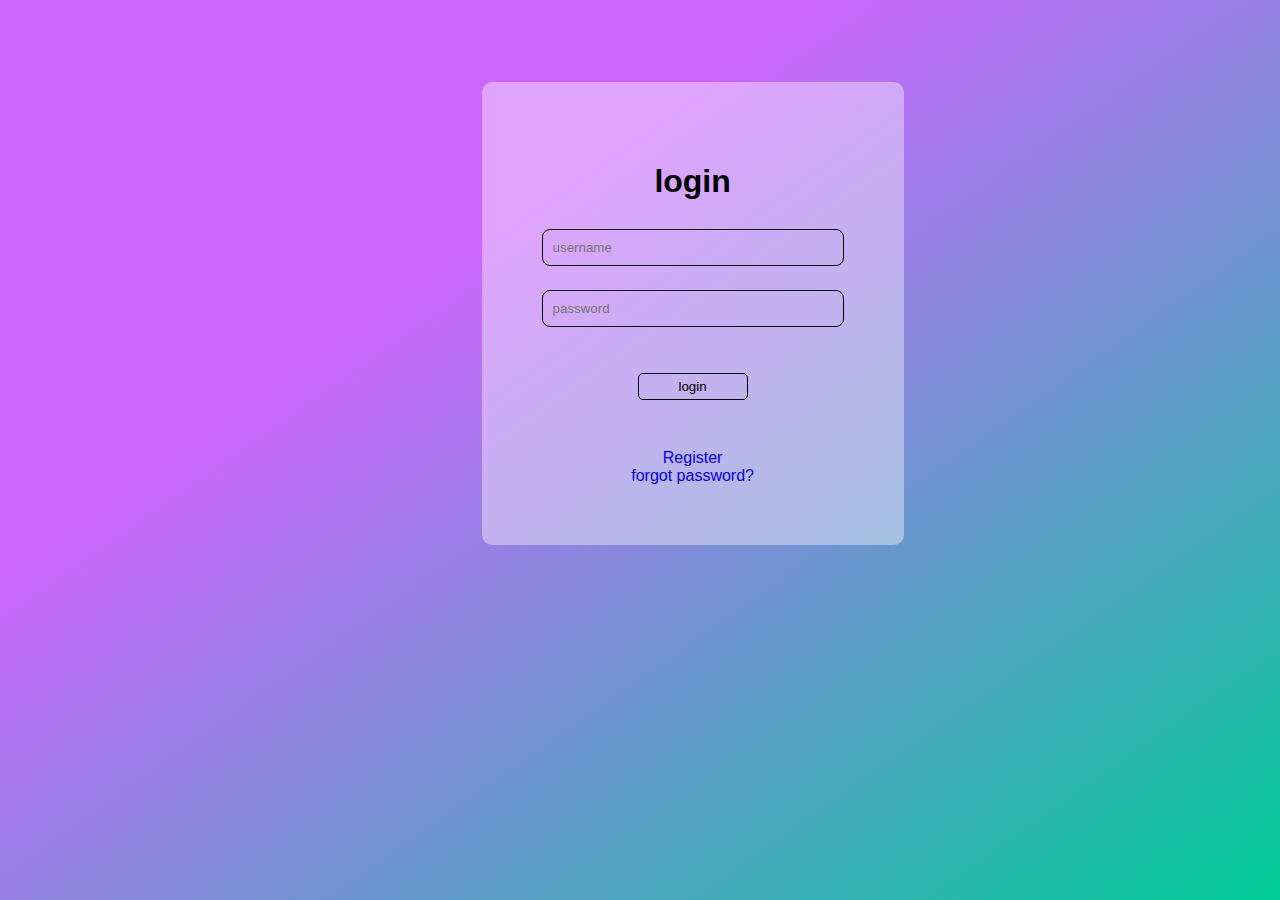
==== website/php/index.html @ 454f0320 "Beter" ====
<!DOCTYPE html>
<html>

<head>
		<link rel="stylesheet" type="text/css" href="../css/CMScss.css">
		<title>
			DreamTeam
		</title>
</head>

<body>



 	<div class="loginplekbg">
 		<h1 class="h1">login</h1>

 		<!--login formulier-->
 		<form action="/action_page.php">

  			<input class="knoppen" type="text" placeholder="username" name="username" required >
  				<br>
  			<input class="knoppen" type="password" placeholder="password" name="password" required>
  				<br />

 			<input class="loginknop  " type="submit"  value ="login">
 			<br / ><br / >


		</form>

		<br>
		<br>


		<div>

		<a class="massage" href="register.html">Register</a>

		<br>

		<a class="massage" href="tweedepagina.html">forgot password?</a>
		</div>
		<!--login formulier-->


 </div>

</body>

</html>
---- website/css/CMScss.css ----
html{
background: linear-gradient(to bottom right, #cc66ff 32%, #00cc99 100%);
background-size: 100%;
background-repeat: no-repeat;
font-family: sans-serif;
background-size: cover;
height: 100%
}

.registerplek{
text-align: center;
min-height: 550px;
background-color: rgba(255,255,255,0.4);
margin-left:37%;
margin-right:37%;
margin-top:12%;
border-radius:25px;
border-color: grey;
border-bottom:4px solid grey;
transform: translate(-0px, -80px);
text-align: center;



}

.loginplekbg{

	padding: 60px;
	position: absolute;
	margin-left:37%;
	margin-right:37%;
	margin-top:12%;
	transform: translate(-0px, -80px);
	text-align: center;
	background-color: rgba(255,255,255,0.4);
	border-radius: 10px;
}

.Registernaam{
padding-top: 40px;
font-size: 18px;
color: #333333;

}


.knoppen{
width: 270px;
padding: 10px;
margin: 15px 0;
border-radius: 8px;
/*background: rgba(166, 166, 166, );*/
background-color: rgba(255, 250, 210, 0.1);
border: 1px solid black;
}

.submit{
border:0;
height: 30px;
padding-right:20px;
padding-left:20px;
margin-top: 20px;
font-size: 17px;
background-color: transparent;
border-radius: 5px;
border: 1px solid black;
/*box-shadow: 0 3px 0 1px rgba(0,0,0,.3);*/

}

.submit:hover {
	background-color: #ADADAD;

}
.loginknop:hover {
	background-color: #ADADAD;

}

.massage{
margin-top: 20px;
text-decoration: none;

}

.loginknop{

	width: 110px;
	margin-top: 30px;
	margin-bottom: -20px;
	border-radius: 3px;
	padding: 5px;
	background-color: transparent;
	border-radius: 5px;
	border: 1px solid black;

}
input[type=text] {
  width: 280px;
  height: 15px;
  padding: 10px ;
  margin: 8px 0;
  border-radius: 8px; 
  background-color: transparent; 
  border: 1px solid black;

}


input[type=password] {
  width: 280px;
  height: 15px;
  padding: 10px;
  margin: 16px 0;
  border-radius: 8px;
  background-color: transparent;
  border: 1px solid black;

}

input[type=email] {
  width: 280px;
  height: 15px;
  padding: 10px;
  margin: 16px 0;
  border-radius: 8px;
  background-color: transparent;
  border: 1px solid black;

}

.mop{
	margin-top: 30px;
	
}
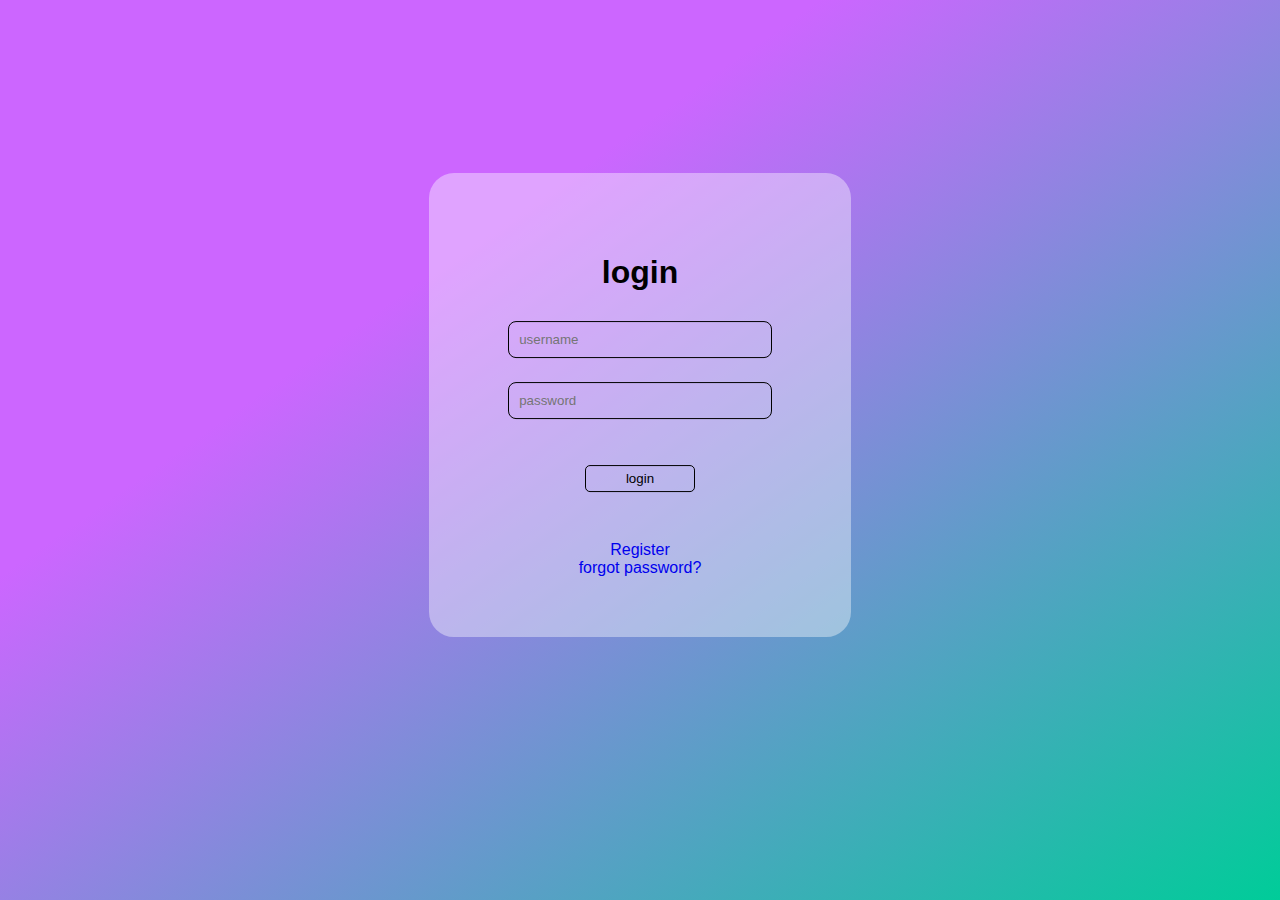
==== commit 0d254439: "Updated responsive" ====
--- a/website/php/index.html
+++ b/website/php/index.html
@@ -3,6 +3,7 @@
 
 <head>
 		<link rel="stylesheet" type="text/css" href="../css/CMScss.css">
+		<meta name="viewport" content="width=device-width, initial-scale=1.0">
 		<title>
 			DreamTeam
 		</title>
--- a/website/css/CMScss.css
+++ b/website/css/CMScss.css
@@ -7,7 +7,7 @@
 height: 100%
 }
 
-.registerplek{
+/*.registerplek{
 text-align: center;
 min-height: 550px;
 background-color: rgba(255,255,255,0.4);
@@ -19,12 +19,19 @@
 border-bottom:4px solid grey;
 transform: translate(-0px, -80px);
 text-align: center;
-
-
-
+}*/
+.registerplek{
+position: absolute;
+top: 45%;
+left: 50%;
+transform: translate(-50%,-50%);
+text-align: center;
+background-color: rgba(255,255,255,0.4);
+border-radius:25px;
+padding:20px 50px;
 }
 
-.loginplekbg{
+/*.loginplekbg{
 
 	padding: 60px;
 	position: absolute;
@@ -35,10 +42,22 @@
 	text-align: center;
 	background-color: rgba(255,255,255,0.4);
 	border-radius: 10px;
+}*/
+.loginplekbg{
+
+	padding: 60px;
+	position: absolute;
+	top: 45%;
+	left: 50%;
+	transform: translate(-50%,-50%);
+	text-align: center;
+	background-color: rgba(255,255,255,0.4);
+	border-radius: 25px;
 }
 
 .Registernaam{
-padding-top: 40px;
+padding-top:20px;
+padding-bottom:5px;
 font-size: 18px;
 color: #333333;
 
@@ -53,6 +72,7 @@
 /*background: rgba(166, 166, 166, );*/
 background-color: rgba(255, 250, 210, 0.1);
 border: 1px solid black;
+max-width: 80%
 }
 
 .submit{
@@ -101,8 +121,8 @@
   height: 15px;
   padding: 10px ;
   margin: 8px 0;
-  border-radius: 8px; 
-  background-color: transparent; 
+  border-radius: 8px;
+  background-color: transparent;
   border: 1px solid black;
 
 }
@@ -132,7 +152,4 @@
 
 .mop{
 	margin-top: 30px;
-	
 }
-
-
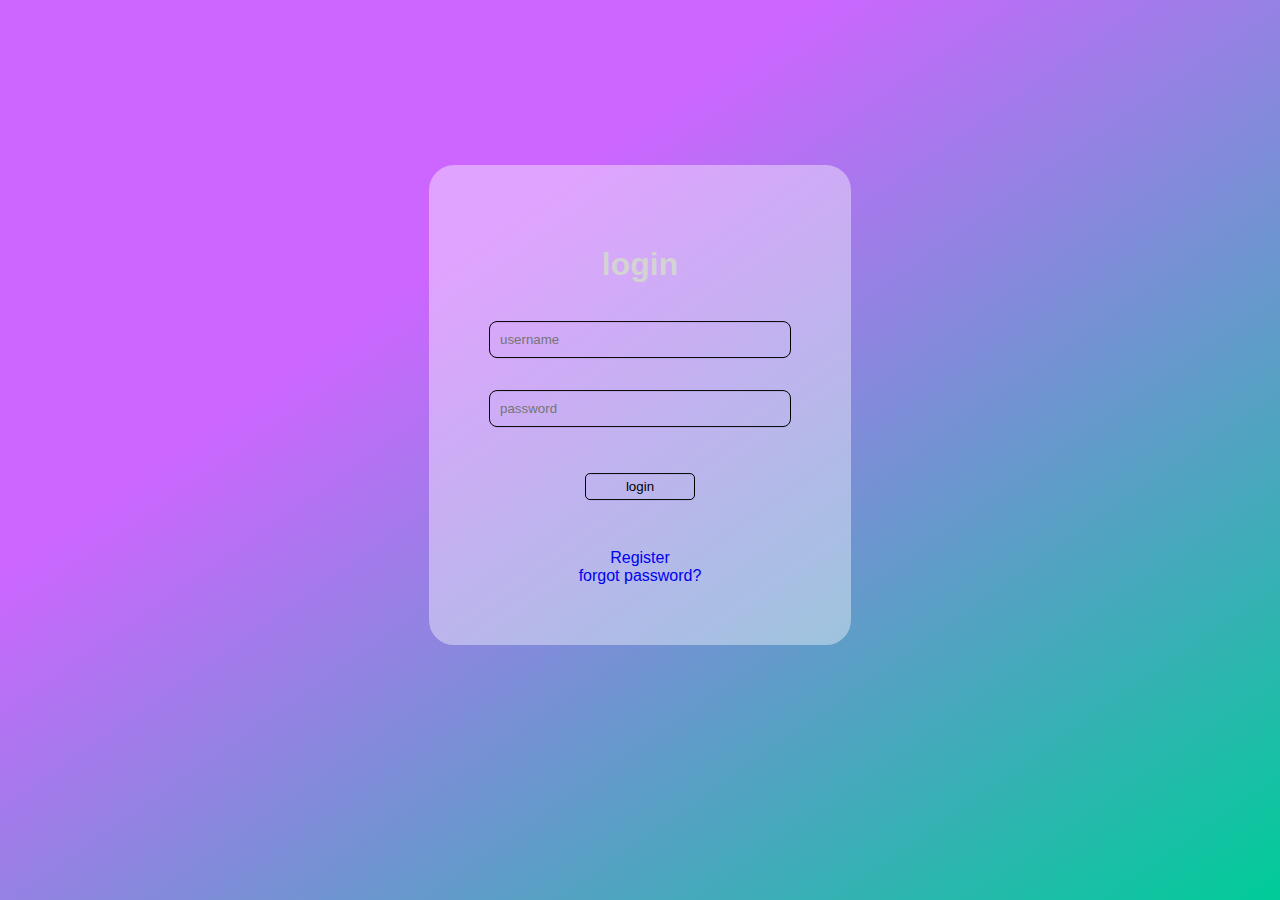
==== commit ddd48504: "login v4" ====
--- a/website/php/index.html
+++ b/website/php/index.html
@@ -3,49 +3,39 @@
 
 <head>
 		<link rel="stylesheet" type="text/css" href="../css/CMScss.css">
-		<meta name="viewport" content="width=device-width, initial-scale=1.0">
 		<title>
 			DreamTeam
 		</title>
 </head>
 
 <body>
+ 	<div class="loginplekbg">
+ 				<h1 class="h1">login</h1>
+
+ 						<!--login formulier-->
+ 						<form action="/action_page.php">
+
+  								<input class="jformulier" type="text" placeholder="username" name="username" required >
+  								<br>
+  								<input class="jformulier" type="password" placeholder="password" name="password" required>
+  								<br />
+ 								<input class="loginknop  " type="submit"  value ="login">
+ 								<br / ><br / >
 
 
+						</form>
+						<br>
+						<br>
+						<!--link naar registreren en naar wachtwoord vergeten -->
+		<div>
 
- 	<div class="loginplekbg">
- 		<h1 class="h1">login</h1>
-
- 		<!--login formulier-->
- 		<form action="/action_page.php">
-
-  			<input class="knoppen" type="text" placeholder="username" name="username" required >
-  				<br>
-  			<input class="knoppen" type="password" placeholder="password" name="password" required>
-  				<br />
-
- 			<input class="loginknop  " type="submit"  value ="login">
- 			<br / ><br / >
+				<a class="massage" href="register.html">Register</a>
+				<br>
+				<a class="massage" href="tweedepagina.html">forgot password?</a>
+		</div>
 
 
-		</form>
-
-		<br>
-		<br>
-
-
-		<div>
-
-		<a class="massage" href="register.html">Register</a>
-
-		<br>
-
-		<a class="massage" href="tweedepagina.html">forgot password?</a>
-		</div>
-		<!--login formulier-->
-
-
- </div>
+	</div>
 
 </body>
 
--- a/website/css/CMScss.css
+++ b/website/css/CMScss.css
@@ -1,3 +1,5 @@
+
+/* code van alle pagina's bij elkaar (j)(s)*/
 html{
 background: linear-gradient(to bottom right, #cc66ff 32%, #00cc99 100%);
 background-size: 100%;
@@ -7,19 +9,7 @@
 height: 100%
 }
 
-/*.registerplek{
-text-align: center;
-min-height: 550px;
-background-color: rgba(255,255,255,0.4);
-margin-left:37%;
-margin-right:37%;
-margin-top:12%;
-border-radius:25px;
-border-color: grey;
-border-bottom:4px solid grey;
-transform: translate(-0px, -80px);
-text-align: center;
-}*/
+/* register code grijze vlakte ()*/
 .registerplek{
 position: absolute;
 top: 45%;
@@ -31,18 +21,7 @@
 padding:20px 50px;
 }
 
-/*.loginplekbg{
-
-	padding: 60px;
-	position: absolute;
-	margin-left:37%;
-	margin-right:37%;
-	margin-top:12%;
-	transform: translate(-0px, -80px);
-	text-align: center;
-	background-color: rgba(255,255,255,0.4);
-	border-radius: 10px;
-}*/
+/* login en wachtwoord vergeten code grijze vlakte (j)*/
 .loginplekbg{
 
 	padding: 60px;
@@ -55,6 +34,13 @@
 	border-radius: 25px;
 }
 
+/*login text (j)*/
+.h1{
+	font-family: sans-serif;
+	color: lightgray;
+}
+
+/* naam boven de registratie formulier(s)*/
 .Registernaam{
 padding-top:20px;
 padding-bottom:5px;
@@ -63,18 +49,18 @@
 
 }
 
-
+/* registratie formulier (s)*/
 .knoppen{
 width: 270px;
 padding: 10px;
 margin: 15px 0;
 border-radius: 8px;
-/*background: rgba(166, 166, 166, );*/
 background-color: rgba(255, 250, 210, 0.1);
 border: 1px solid black;
 max-width: 80%
 }
 
+ /*acc maken knop (register pagina (s)) */
 .submit{
 border:0;
 height: 30px;
@@ -85,14 +71,16 @@
 background-color: transparent;
 border-radius: 5px;
 border: 1px solid black;
-/*box-shadow: 0 3px 0 1px rgba(0,0,0,.3);*/
 
 }
 
+/* knoppen hover van de registratie pagina (s)*/
 .submit:hover {
 	background-color: #ADADAD;
 
 }
+
+/* knoppen hover van login en wachtwoord vergeten pagina (j)*/
 .loginknop:hover {
 	background-color: #ADADAD;
 
@@ -104,6 +92,7 @@
 
 }
 
+/* knoppen van de login  en wacht woord vergeten(j)*/
 .loginknop{
 
 	width: 110px;
@@ -116,7 +105,9 @@
 	border: 1px solid black;
 
 }
-input[type=text] {
+
+/* input van login en wachtwoord vergeten(j) */
+.jformulier{
   width: 280px;
   height: 15px;
   padding: 10px ;
@@ -127,8 +118,8 @@
 
 }
 
-
-input[type=password] {
+/* input van login en wachtwoord vergeten(j) */
+.jformulier{
   width: 280px;
   height: 15px;
   padding: 10px;
@@ -139,14 +130,15 @@
 
 }
 
-input[type=email] {
+/* input van login en wachtwoord vergeten(j) */
+.jformulier{
   width: 280px;
   height: 15px;
   padding: 10px;
   margin: 16px 0;
   border-radius: 8px;
   background-color: transparent;
-  border: 1px solid black;
+  border: 1.5px solid black;
 
 }
 
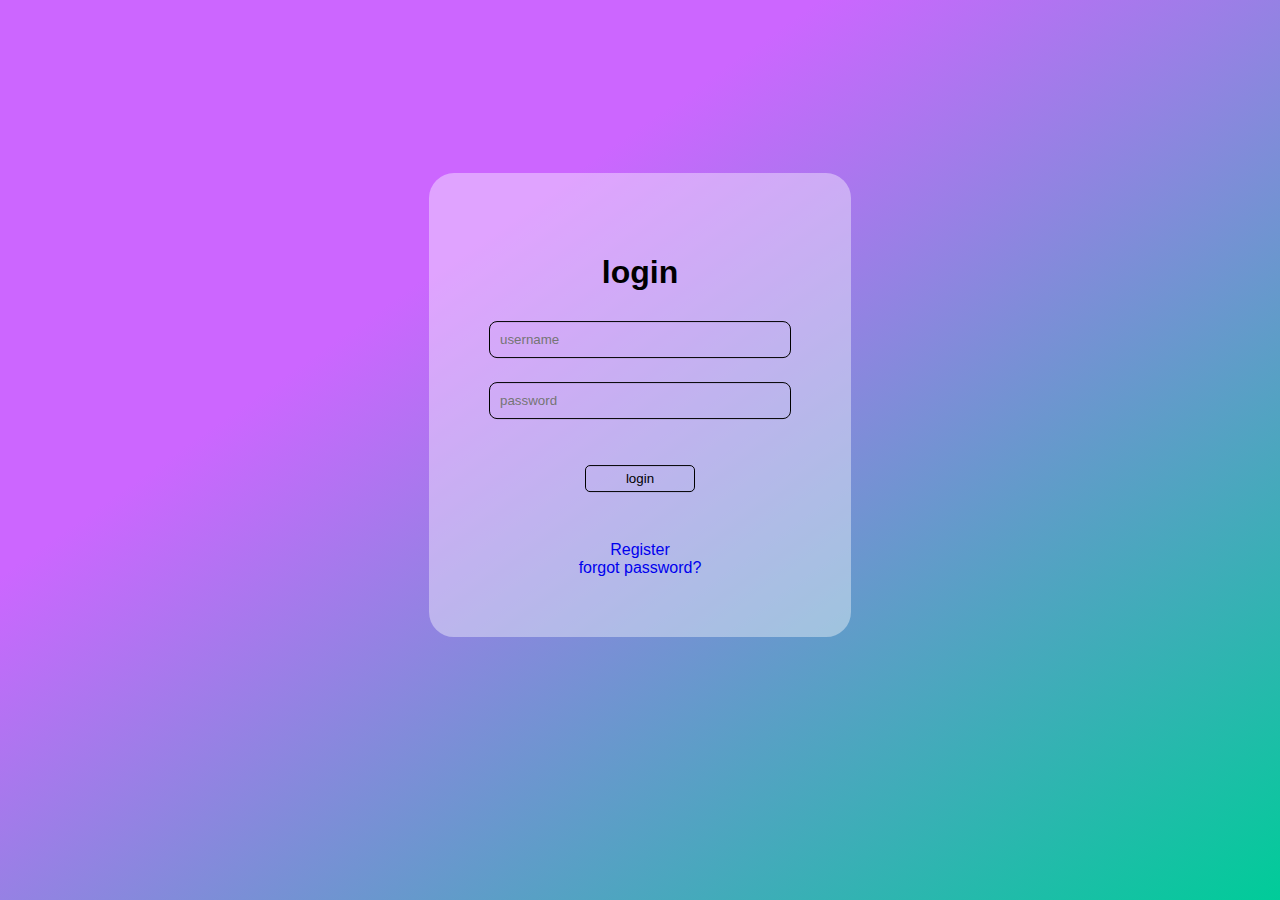
==== commit b5aec1f9: "login v4" ====
--- a/website/php/index.html
+++ b/website/php/index.html
@@ -15,9 +15,9 @@
  						<!--login formulier-->
  						<form action="/action_page.php">
 
-  								<input class="jformulier" type="text" placeholder="username" name="username" required >
+  								<input class="formulierusername" type="text" placeholder="username" name="username" required >
   								<br>
-  								<input class="jformulier" type="password" placeholder="password" name="password" required>
+  								<input class="formulierwachtwoord" type="password" placeholder="password" name="password" required>
   								<br />
  								<input class="loginknop  " type="submit"  value ="login">
  								<br / ><br / >
--- a/website/css/CMScss.css
+++ b/website/css/CMScss.css
@@ -9,7 +9,7 @@
 height: 100%
 }
 
-/* register code grijze vlakte ()*/
+/* register code grijze vlakte (s)*/
 .registerplek{
 position: absolute;
 top: 45%;
@@ -37,7 +37,7 @@
 /*login text (j)*/
 .h1{
 	font-family: sans-serif;
-	color: lightgray;
+	color:  black;
 }
 
 /* naam boven de registratie formulier(s)*/
@@ -45,7 +45,7 @@
 padding-top:20px;
 padding-bottom:5px;
 font-size: 18px;
-color: #333333;
+color: #262626;
 
 }
 
@@ -57,7 +57,7 @@
 border-radius: 8px;
 background-color: rgba(255, 250, 210, 0.1);
 border: 1px solid black;
-max-width: 80%
+max-width: 80%;
 }
 
  /*acc maken knop (register pagina (s)) */
@@ -107,7 +107,7 @@
 }
 
 /* input van login en wachtwoord vergeten(j) */
-.jformulier{
+.formulierusername{
   width: 280px;
   height: 15px;
   padding: 10px ;
@@ -119,7 +119,7 @@
 }
 
 /* input van login en wachtwoord vergeten(j) */
-.jformulier{
+.formulieremail{
   width: 280px;
   height: 15px;
   padding: 10px;
@@ -131,17 +131,17 @@
 }
 
 /* input van login en wachtwoord vergeten(j) */
-.jformulier{
+.formulierwachtwoord{
   width: 280px;
   height: 15px;
   padding: 10px;
   margin: 16px 0;
   border-radius: 8px;
   background-color: transparent;
-  border: 1.5px solid black;
+  border: 1px solid black;
 
 }
 
 .mop{
-	margin-top: 30px;
+	margin-top: 20px;
 }
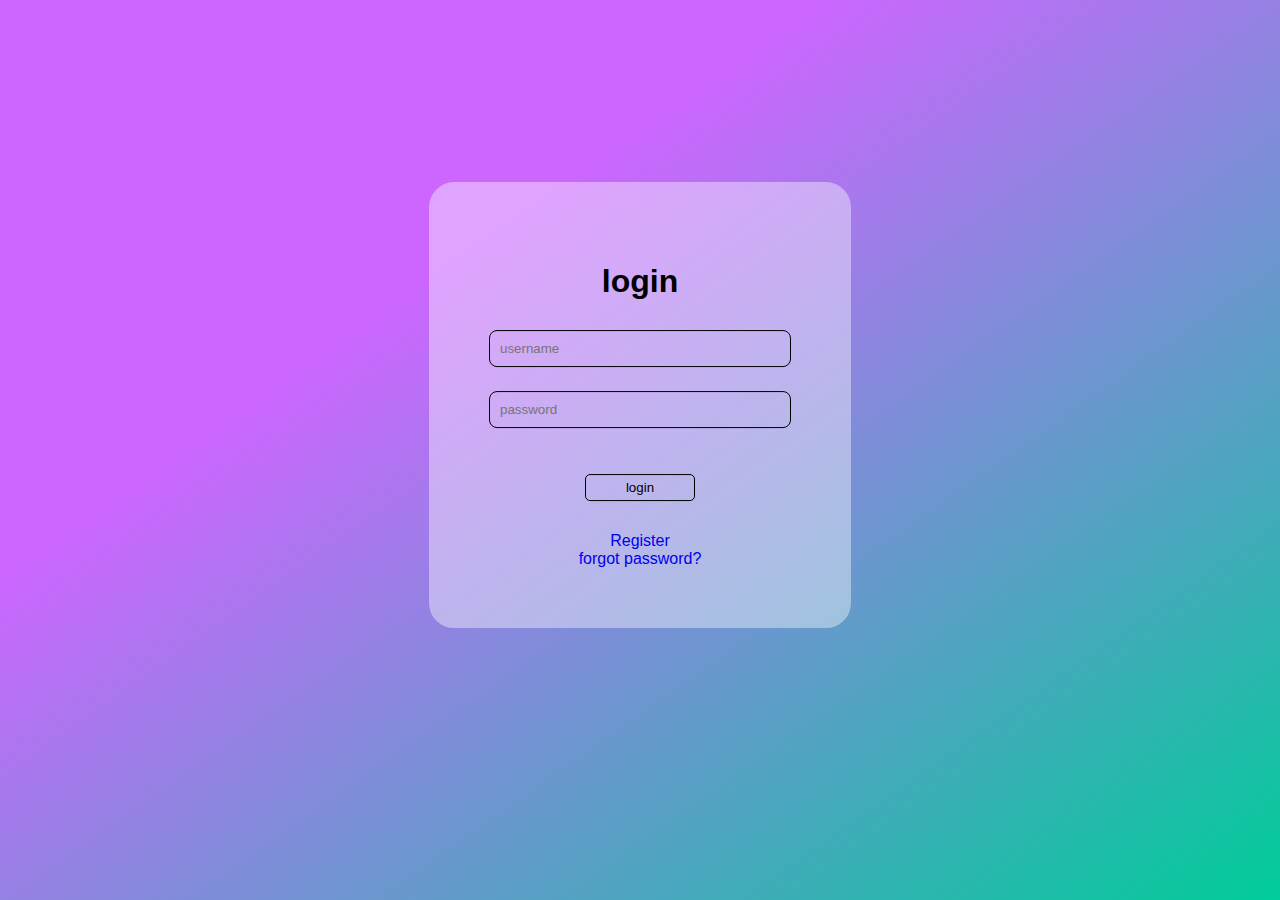
==== commit bc9df719: "kleine verandering v4.1" ====
--- a/website/php/index.html
+++ b/website/php/index.html
@@ -25,7 +25,6 @@
 
 						</form>
 						<br>
-						<br>
 						<!--link naar registreren en naar wachtwoord vergeten -->
 		<div>
 
--- a/website/css/CMScss.css
+++ b/website/css/CMScss.css
@@ -56,7 +56,7 @@
 margin: 15px 0;
 border-radius: 8px;
 background-color: rgba(255, 250, 210, 0.1);
-border: 1px solid black;
+border: 1.4px solid black;
 max-width: 80%;
 }
 
